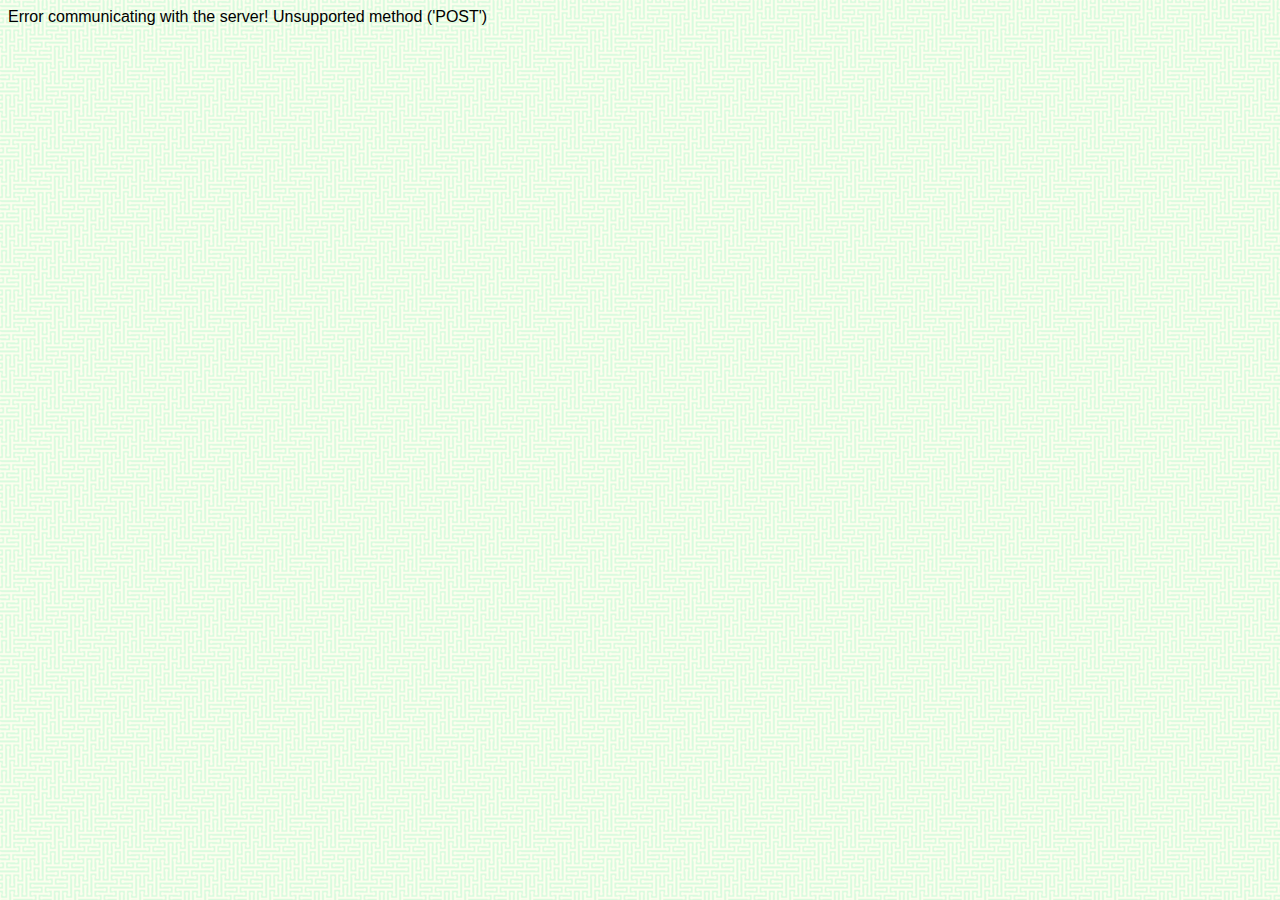
==== public_html/tictactoe/tictactoe.html @ 99f004c3 "modified verification condition" ====
<!DOCTYPE html>

<head xmlns="http://www.w3.org/1999/html">

        <title>TicTacToe</title>
        <link rel="stylesheet" href="tictactoe.css"> 
   		<link rel="stylesheet" type="text/css" href="../experiment-style.css" />


	<script type='text/javascript' >
		E = {};
	</script>
        <script src="../jquery-1.8.2.min.js"></script>
        <script src="../jcanvas.min.js"></script>

        <script src="../generic-tools.js"></script>    
        <script src="../experiment-tools.js"></script>       
        <script src="tictactoe-widget.js"></script>
        <script src="tictactoe.js"></script>        
    </head>
    <body>
    	
    	
    	
    	

		
		<div id="consent" class="page">
			<div class = "intro">

					<h2> Consent</h2>

				<p>
					Please consider this information carefully before deciding whether to accept this task.
				</p>
				<p>
					TITLE OF RESEARCH: Problem demonstrability as pruning of the solution space.

				</p>
				<p>
					PURPOSE OF RESEARCH: To examine problem solving performance.
				</p>
				<p>
					WHAT YOU WILL DO: You will be asked to solve a Tic-tac-toe game problem.
				</p>
				<p>
					TIME REQUIRED: Participation will take approximately 15-20 minutes.
				</p>
				<p>
					RISKS: There are no anticipated risks associated with participating in this study. The effects of participating should be comparable to those you would experience from viewing a computer monitor for 20 minutes and using a mouse.
				</p>
				<p>
					COMPENSATION: Upon completion of this task, you will receive a code to enter on the Amazon Mechanical Turk task page, and you will receive the amount that was indicated on the task page.
				</p>
				<p>
					CONFIDENTIALITY: Your participation in this study will remain confidential. Your responses will be assigned a code number.
					You will NOT be asked to provide your name. You will be asked to provide your age and gender.
					Throughout the experiment, we may collect data such as browser type, operating system version, mouse movements, and error rates.
					The records of this study will be kept private.
					We will delete your Amazon Mechnical Turk Worker ID once we process your task and payment (within 3 days of completing this task).
					In any sort of report we make public we will not include any information that will make
					it possible to identify you without your explicit consent.
					Research records will be kept in a locked file; only the researchers will have access to the records.
				</p>
				<p>
					PARTICIPATION AND WITHDRAWAL: Your participation in this study is voluntarily, and you may withdraw and return the task to Amazon Mechanical Turk at any time. You will receive a compensation only if you complete the task. You may withdraw at any time by closing the web page of the task.
				</p>

				<p>
					CONTACT: This study is conducted by researchers at the Technion - Israel Institute of Technology.
					If you have any questions or concerns about this study, please contact oamir@technion.ac.il.
				</p>

				<p>
					CONSENT: I have read the above information and the nature and purpose of this research have been sufficiently explained. I consent to take part in the study.
					I understand that I am free to withdraw at any time.
				</p>
				<p>
					<input type="checkbox" id="consentagree" onclick="onCheckbox()">
					I agree and will participate in this study.
				</p>
			</div>
		</div>
		<div id="demographics" class="page">
			<div class="intro demographics">
		
			
				<h2>First a Few Questions</h2>
				
				<table> 
					<tr>
						<td><p>Age</p></td>
						<td><input type="text" id="age" size="40" /></td>
					</tr>
					<tr>
						<td><p>Gender</p></td>
						<td> <select id="gender">
							<option value=""></option>					
							<option value="male">male</option>
							<option value="female">female</option>
							</select>
						</td>
					</tr>
					<tr>
						<td><p>Education</p> </td>
						<td> <select id="education">
							  <option value="">Select one...</option>
							  <option value="0" >Less than High School</option>
							  <option value="1" >High School/GED</option>
							  <option value="2" >College</option>
							  <option value="3" >Graduate Degree</option>				
							</select>
						</td>				
					</tr>
					<tr>
					</tr>
				</table>
		
			</div> 
		</div> 
		<div id="instructions" class="page">
			<div class="intro">
				<h1>
					Instructions - Tic-tac-toe
				</h1>
				
				<div class="question">
					<p> In this task you will play a version of the game Tic-tac-toe, your goal will be to find the best move given a starting position.
					
					</p>
					
					<p>
						You will have the opportunity to get a bonus based on your performance. If your solution is correct you get a bonus of $3.
					</p>
									
				</div>
				
				<div class="question">
					<div class="6by6">

					<img src="images/tut1.png" >

					This version of the game Tic-tac-toe is played on a 6x6 board as displayed on the right.  Please read the instructions carefully; there will be a quiz on the next step.
					</div>

					<div class="10by10">

						<img src="images/tut1_10.png" >

						This version of the game Tic-tac-toe is played on a 10x10 board as displayed on the right.  Please read the instructions carefully; there will be a quiz on the next step.
					</div>
				</div>

				<div class="question" id="monkey"> 

					<img class="6by6" src="images/tut2.png">

					<img class="10by10" src="images/tut2_10.png">

					Two players, X and O, take turns marking the spaces on the board.
				</div>

				<div class="question"> 
					<div class="6by6">
					<img src="images/tut3.png" >

					The player who succeeds in marking <strong> four </strong> neighboring spaces in a horizontal, vertical, or diagonal row wins the game. 
					
					<br><br>In the image on the right, O won the game by marking four spaces vertically.
					</div>
					<div class="10by10">
						<img src="images/tut3_10.png" >

						The player who succeeds in marking <strong> five </strong> neighboring spaces in a horizontal, vertical, or diagonal row wins the game.

						<br><br>In the image on the right, X won the game by marking five spaces vertically.
					</div>
				</div>

				<div class="question">
					<div class="6by6">
					<img src="images/tut4.png" >

					In this image X won by marking four spaces diagonally.
					</div>
					<div class="10by10">
						<img src="images/tut4_10.png" >

						In this image X won by marking five spaces diagonally.
					</div>
				</div>
	
			</div>
		</div> 
		
		<div id="quiz" class="page">
			<div class="intro">
				<div id="quizDiv">
				<h1>Please answer the following questions:</h1>
				
					<div class="question">
						<img class="6by6" src="images/q1.png" >
						<img class="10by10" src="images/q1_10.png" >
						<h3>Who won?</h3>
						<select id="q1">
							<option value="0">&nbsp;</option>
							<option value="1">nobody</option>
							<option value="2">X</option>
							<option value="3">O</option>
						</select>
					</div>
				
					<div class="question">
						<img class="6by6" src="images/q2.png" >
						<img class="10by10" src="images/q2_10.png" >
						<h3>Who won?</h3>
						<select id="q2">
							<option value="0"> &nbsp;</option>
							<option value="1">nobody</option>
							<option value="2">X</option>
							<option value="3">O</option>
						</select>
					</div>

					<div class="question">
						<img class="6by6" src="images/q3.png">
						<img class="10by10" src="images/q3_10.png">
						<h3>Who won?</h3>
						<select id="q3">
							<option value="0"> &nbsp;</option>
							<option value="1">nobody</option>
							<option value="2">X</option>
							<option value="3">O</option>
						</select>
					</div>

					<div class="question">
						<img class="6by6" src="images/q4.png">
						<img class="10by10" src="images/q4_10.png">
						<h3>X can win in one move. What is the move?</h3>
						<input type="text" id="q4" maxlength="2" size="2" />
						example: a1
					</div>

					<div class="question">
						<img class="6by6" src="images/q5.png">
						<img class="10by10" src="images/q5_10.png">
						<h3>O can win in one move. What is the move?</h3>
						<input type="text" id="q5" maxlength="2" size="2" />
						example: a1
					</div>

					<div class="question">
						<div>
						<div>
							<div id="exampleSolve">
							<h3>Your task will be to find the winning move for X, such that
								X wins no matter what the O player does. Below is an example, please read it carefully.</h3>
							</div>
							<div id="exampleVerify">
								<h3>Your task will be to determine whether a certain move that X makes will guarantee that
									X wins no matter what the O player does. Below is an example, please read it carefully.</h3>
							</div>
							<br>
								When solving the problem, you will be able to use an interactive board (like the one below) to try different strategies.
							<br><br>
							When you click a square, an X or an O will appear
								(depending on who's turn it is).
							<br>You will need to make moves for both players when trying
								out strategies. Both players should play as best as they can and try to win,
								so you will need to try to make the
								best moves you can for
									both X and O.

						</div>
						<div id="widget-container-practice" style="float: right">
							<div id="canvas-container-practice">
							</div>
							<div id="buttons-container-practice">
								<button id="reset-practice" class="reset">Reset</button>
								<button id="undo-practice" class="undo"> Undo</button>

							</div>
						</div>
						<div style="float: right; width: 320px; margin-left: 5px; margin-top: 50px;">
							<div class="6by6_solve">
								It is X's turn to play. In this position, X can force a win in 2 turns.
								This means that X can win the game by placing 2 more marks,
								even when the O player plays as best as possible to win as well.
								<br><br>
								In this example, X can guarantee a win by playing b3.
								After that, no matter what move O will make, X will still win. For example,
								if O plays e3, X will play a3 and win, and if O plays a3, X will play e3 and win. Note that O
								cannot threaten X in any other position, so O will surely lose this game.

								<br><br>Use the board to verify that X will indeed ensure a win in two moves by playing b3.
								<b>In the real task you will also be able to use an interactive board like this one. Please use it (and not pen and paper), because we want to see how people solve such problems.</b>
								<br> Each X move you play will show the move number so you can easily count how
								many moves you've played.
							</div>

							<div class="6by6_verify">
								It is X's turn to play. In this position, X can force a win in 2 turns.
								This means that X can win the game by placing 2 more marks,
								even when the O player plays as best as possible to win as well.
								<br><br>
								In this example, X can guarantee a win by playing b3 (square with thick boarder).
								After that, no matter what move O will make, X will still win. For example,
								if O plays e3, X will play a3 and win, and if O plays a3, X will play e3 and win. Note that O
								cannot threaten X in any other position, so O will surely lose this game.

								<br><br>Use the board to verify that X will indeed ensure a win in two moves by playing b3.
								<b>In the real task you will also be able to use an interactive board like this one. Please use it (and not pen and paper), because we want to see how people solve such problems.</b>
								<br> Each X move you play will show the move number so you can easily count how
								many moves you've played.
							</div>

							<div class="10by10_solve">
								It is X's turn to play. In this position, X can force a win in 2 turns.
								This means that X can win the game by placing 2 more marks,
								even when the O player plays as best as psossible to win as well.
								<br><br>
								In this example, X can guarantee a win by playing b3.
								After that, no matter what move O will make, X will still win. For example,
								if O plays f3, X will play a3 and win, and if O plays a3, X will play f3 and win. Note that O
								cannot threaten X in any other position, so O will surely lose this game.

								<br><br>Use the board to verify that X will indeed ensure a win in two moves by playing b3.
								<b>In the real task you will also be able to use an interactive board like this one. Please use it (and not pen and paper), because we want to see how people solve such problems.</b>

								<br> Each X move you play will show the move number so you can easily count how
								many moves you've played.
							</div>

							<div class="10by10_verify">
								It is X's turn to play. In this position, X can force a win in 2 turns.
								This means that X can win the game by placing 2 more marks,
								even when the O player plays as best as psossible to win as well.
								<br><br>
								In this example, X can guarantee a win by playing b3 (square with thick boarder).
								After that, no matter what move O will make, X will still win. For example,
								if O plays f3, X will play a3 and win, and if O plays a3, X will play f3 and win. Note that O
								cannot threaten X in any other position, so O will surely lose this game.

								<br><br>Use the board to verify that X will indeed ensure a win in two moves by playing b3.
								<b>In the real task you will also be able to use an interactive board like this one. Please use it (and not pen and paper), because we want to see how people solve such problems.</b>

								<br> Each X move you play will show the move number so you can easily count how
								many moves you've played.
							</div>

							<br><br>
							<div class="practice_solve">
							<b>First move to ensure a win for X is: </b>
							<input type="text" id="q6" maxlength="2" size="2" />
							</div>

							<div class="practice_verify">
								<b>Is b3 a winning move for X: </b>
								<select id="q6v">
									<option value="0"> &nbsp;</option>
									<option value="yes">Yes</option>
									<option value="no">No</option>
								</select>
							</div>


						</div>
					</div>
				</div>
			</div>

		</div>
	</div>

		<div id="explain" class="page">
			<div class="intro">
			<div id='explanation'>
				<br><br>
				Please briefly explain the strategy you used to solve the problem:
				<br><br>
							<textarea id="exp" rows="4" cols="100"></textarea>
			</div>
			</div>
		</div>


		<div id="experiment" class="page">

			<div class="intro">

				<div id="generalInstructions">
				<h2>Find the winning move for <span class="player">O</span>, such that <span class="player">O</span>
					wins no matter what <span class="otherPlayer">O</span> does.
					<br> Note that to win, a player needs to have <span class="streak">4</span> consecutive marks
					(row, column or diagonal).
					<br> If you answer correctly, you will be asked to play the game against the computer, so try to
					remember the moves you make.
					<br> You have 10 minutes to solve the problem. A timer is shown below. </h2><br>
				</div>

				<div id="generalInstructionsVerify">
					<h2>Is <span class="firstMove">d6</span> a winning move for <span class="player">O</span>? <br>
						If so, what is the next move X will need to make to ensure the win?
						<br>
						If not, what move can O make
						to block X?
						<br> Note that to win, a player needs to have <span class="streak">4</span> consecutive marks
						(row, column or diagonal).
						<br> After you submit your answer, you will be asked to explain your strategy and play the game against the computer, so try to
						remember the moves you make.
						<br> You have 10 minutes to solve the problem. A timer is shown below. </h2><br>
				</div>

				<div id="playGameInstructions">
					<h2>Good job, the first move you've chosen is correct!
						To see if the rest of your solution is correct, play the game against <span class="otherPlayer">O</span>.</h2>
					This time, when you use the board, the computer will be
					making the moves for <span class="otherPlayer">O</span>.
					Click continue once you think you've won the game. You'll have 3 minutes to complete this stage.
					<br> You cannot undo a single move at this stage, but you can reset the game to start over.

				</div>

				<h3 id = "timer">Time left: </h3>
				<h3 id = "timerFinal">Time left: </h3>
			
				<div id="widget-container" style="float: left">			
					<div id="canvas-container">				
					</div>
					<div id="buttons-container">
						<button id="reset" class="reset">Reset</button>
						<button id="undo" class="undo"> Undo</button>
						
					</div>

				</div>


				<div  style="float: left; width: 350px; margin-left: 50px; margin-top: 50px;">
					<div id='solve'>
					In this position <span class="player">O</span>  can force a win in <span class="turns" style="font-weight:bold ">4</span> turns.
					This means that <span class="player">O</span> can win the game by placing <span class="turns" style="font-weight:bold ">4</span> more marks,
						even when <span class="otherPlayer">O</span> plays to win as well.
						<br>
					<br><br>
					Find <span class="player">O</span>'s winning strategy.
						<br><br><b>Use the board to try out different strategies.</b>
						Each X move you play will show the move number so you can easily count how
						many moves you've played.
					</div>

					<div id="verify">
						<span class="player">X</span> can win the game in <b><span class="moves">5</span></b> moves no matter what
						O does. Is the first move to win the game <span class="firstMove">d6</span>
						(square shown with thick black border)?
						Assume that both players try their best to win the game.
						<br><br><b>Use the board to try out different strategies.</b>
						Each X move you play will show the move number so you can easily count how
						many moves you've played. <b>Note that it is now the turn of the O player (after X played the square shown with
						the thick black border).</b>
					</div>

					<div id = "play">
						The board as been reset to its starting position as now you will be playing against the computer.
						<br>
						For your convenience, this is a list of the moves you played on the board when solving the problem
						(after the last time you reset the board):
						<div id="moves">

						</div>
						<div id="verifyNote">

						</div>
					</div>

						<!--<p>If your solution is correct you will get a bonus of $1. </p>-->
						<p>You'll receive a bonus of $3 if you answer correctly and verify the solution on the board in the next screen</p>

					<br><br>
					<div id="answerSolution">
							<b>First move to win for <span class="player">O</span></b>:
							<input type="text" id="bestmove" maxlength="2" size="2" />
					</div>

					<div id="answerVerification">
						<b>Is <span class="firstMove">d6</span> a winning move for <span class="player">O</span></b>?:
						<select id="verification">
							<option value="0"> &nbsp;</option>
							<option value="yes">Yes</option>
							<option value="no">No</option>
						</select>
						<br><br>
						<div id="nextMoveVerification">
							<b>If you answered <i>"yes"</i>, what is the next move that X should play (after f3) to enforce the win? <br>
							If you answered <i>"no"</i>, what is the first move O should play to block X from winning?
								<br>
								Your answer:
							</b>:
							<input type="text" id="nextmove" maxlength="2" size="2" />
						</div>

					</div>
								<!--<br />-->
								<!--<br />-->
								<!--<b>Explain your winning strategy.</b> Be as detailed as possible, so that if someone else reads your solution they will be convinced:-->
								<!--<br />-->

								<!--<textarea id="solution" rows="16" cols="40"> </textarea>-->


					<div id = 'confidenceQuestion'>
						<br><br>
						<b>How confident are you in your solution?</b>
						<div>
							<ul class="likert">
								<li> Not at all confident </li>
								<li><input type="radio" name="confidence" value="1" /></li>
								<li><input type="radio" name="confidence" value="2" /></li>
								<li><input type="radio" name="confidence" value="3" /></li>
								<li><input type="radio" name="confidence" value="4" /></li>
								<li><input type="radio" name="confidence" value="5" /></li>
								<li> Very confident </li>
							</ul>
						</div>
					</div>


				</div>

			</div>
		</div>



		<div id="group" class="page">
			<div class="intro" >
				
				<div style="float:left;" id="suggest">
					
				</div>
				
				<div style="float: left; width: 350px; margin-left: 50px; margin-top: 50px;">
					<h3>Below are three solutions - your proposed solution, followed by two solutions proposed by other participants. </h3>
					<p>Please examine all solutions (yours and the two proposed solutions) and vote for ALL solutions you think are correct</p>

					<p>After the experiment you will be randomly matched with 3 other workers. If the majority of your group memebers
						 vote on correct solutions, each of you will get an additional bonus of 10 cents.</p>
					
					<p><input type="checkbox" id='cbown' value='own'/> Yours: <span id="own">?</span> </p>
					<p><input type="checkbox" id='cba' value='A'/> c6</p>
					<p><input type="checkbox" id='cbb' value='B'/> f3</p>							
				</div>
			
				<div>
					Please explain your voting:
					<textarea id="explanationVote" rows="16" cols="40" maxlength = "500" required = "required"></textarea>
				</div>
				
			</div>
		</div>		
		

		<div class="overlay" style="display: none;">
			<div class="overlay-error">
				<span class="orange">The browser window is too small. Please maximize the browser.</span>
			</div>
		</div>


		<div id="real" class="page">
			<div class="intro">
			Final Words
			</div>
		</div>


		
		<div id="final" class="page">
			<div class="intro">
				<p>You completed this task. Thank you!</p>
				<p>Please paste your code back in the amazon turk HIT. You have to paste the code in order to get paid.</p>	
				<p>This is your code:</p>				
				<span class='code'>
					code
				</span>
			</div>
		</div>



		

		
		
		
		<div id="buttonContainer">
			<button id="btnContinue" onclick="onContinue();">
				Continue
			</button>
		</div>
		
		<div id="preload">
			
		</div>
		
		

    </body>
</html>
---- public_html/tictactoe/tictactoe.css ----
#canvas {
	border: 0px solid blue; 
	cursor: pointer;

}

.reset {
	margin-left: 80px;
	padding: 10px; 

}

.undo {
	margin-left: 80px;
	padding: 10px; 
}








#splitinterface-widget-container{
	
	width: 1000px; 
	height: 500px;
	margin: auto;
	

	border: 1px solid #458FEA;
	border-top: 20px solid #458FEA;
	background-color: white;
	box-shadow: 0px 0px 3px 3px #CCC;
	
	-webkit-touch-callout: none;
	-webkit-user-select: none;
	-khtml-user-select: none;
	-moz-user-select: none;
	-ms-user-select: none;
	user-select: none;
}


#tball-con{
	height: 300px; 
}

#prompt-and-btnnext-container{

}

.likert li {
	float: left;
	list-style-type: none;
}

.overlay {
	z-index: 100; 
	position: absolute; 
	background-color: rgba(32,32,32,0.5);
	top: 0;
	left: 0; 

}

.overlay-error {
	margin: auto;
	text-align: center; 
	font-size: larger;

}

.orange {
	background-color: orange;
}

.category {
	float: left;
 

	background-color: #DDD;


}

.dropdown {
	display: none; 
	border: 1px solid #AAA; 
	
	position: absolute; 
	z-index: 1; 
	width: 154px; 
	background-color: #DDD; 
	
}


.header {
	padding: 1px; 
	background-image: url('icons/down-bg.png');		
}

.header:hover {
	background-color: #BBB; 
}

.siwidget-catheader {
		background-image: url('icons/down-bg.png');	
}

.siwidget-catheader, .siw-preditem {

	height: 40px;
	width: 32px; 
	padding: 0;
	margin: 0; 
	
}

.siwidget-catheader img, .siw-preditem img {
	width: 32px; 
	height: 32px; 
}

.siwidget-toolcon {

	padding-top: 8px; 
	padding-left: 8px; 
	padding-right: 8px;
	padding-bottom: 0px; 



	float: left; 	
}

.siwidget-toolcon:hover {
	background-color: orange;
}

.header img{
	width: 32px; 
	height: 32px; 
	
	margin: 2px; 

	display: block;  
}

.item {

	padding: 8px;  
	
	border: 1px solid rgba(0,0,0,0);
	
	width: 32px; 
	height: 32px; 

}

.item:hover {
	border: 1px solid rgba(200,200,200,1);
	background-color: orange; 
}









#example{
	border: 2px solid gray; 
}



#prompt img {
	width: 32px; 
	height: 32px; 
	margin: 32px;
}



#nextcon{

	width: 60px; 
	margin: auto; 
	padding: 16px;

}

#btnnext {
	padding: 12px; 
	font-size: 14px;
	width: 60px; 

}

.btn-highlight {
	background-color: orange; 
}





#buttonContainer{
	height: 50px;
	text-align: center;
	clear: both; 

}

#btnContinue{
	font-size: 20px;
	padding: 10px;
	margin: 20px;

}

#preload {
	display: none;
}

.question{
	margin: 20px; 
	padding: 20px;
	border: 2px solid grey; 
	overflow: hidden;

}

img {
	margin: 20px; 

	box-shadow: 1px 1px 12px #999; 
	
}


.question img {
	float: right;
}
---- public_html/experiment-style.css ----
body {

	font-family: Verdana, Sans-Serif;
	font-family: Verdana, Sans-Serif;
	background-image: url('body-bg.png')
} 

.demographics p{
	text-align: right !important;
}
.demographics td {
	padding-top: 10px; 
	border-top: 1px dashed #eee;
}

.demographics select {
	width: 100px;
}

.demographics input{
	width: 100px; 
}

.likert li {
	float: left;
	list-style-type: none;
}

.radioList li {
	list-style-type: none;
}

.timeUp { color: red; }



.requester{
	background-color: #FFF;

	background-position: left;
	background-repeat: no-repeat;
	padding: 0 10px;

	text-align:left;
	border-bottom: 1px dashed #EEE;
	 
	margin: 0; 

}



.requester p{
	padding-top: 10px; 
	margin: 0;
}

.requester img{

	display: block;
	margin: auto;
	box-shadow: 1px 1px 4px 4px #ccc;
	margin-top: 10px;
	margin-bottom: 10px; 
}


.worker{
	background-color: #FFF;

	background-position: right;
	background-repeat: no-repeat;
	padding: 0 10px; 
	text-align: left;

	margin: 0; 
	

	border-bottom: 1px dashed #EEE;
}

.worker p{
	font-weight: bold;
	font-size: 14px; 
	color: #228; 
	padding-top: 40px;
	padding-bottom: 20px;
	margin: 0;
}

.intro {
	width: 800px;
	margin: auto; 
	border: 2px solid #AAA; 
	text-align: left;
	padding: 16px;
	background-color: #FFF;
	font-size: 13px;
	overflow: hidden;

}

.introh3{
	width: 800px;
	margin: auto;
	border: 2px solid #AAA;
	text-align: left;
	padding: 16px;
	background-color: #FFF;
	font-size: 14px;
	overflow: hidden;

}

#share-buttons img {
	width: 35px;
	padding: 5px;
	border: 0;
	box-shadow: 0;
	display: inline;
}


.introh3 h2 {
	text-align: left;
}

.intro h2 {
	text-align: left;
}

.yellow {
	background-color: yellow;
}

.highlight {
	background-color: yellow;
}
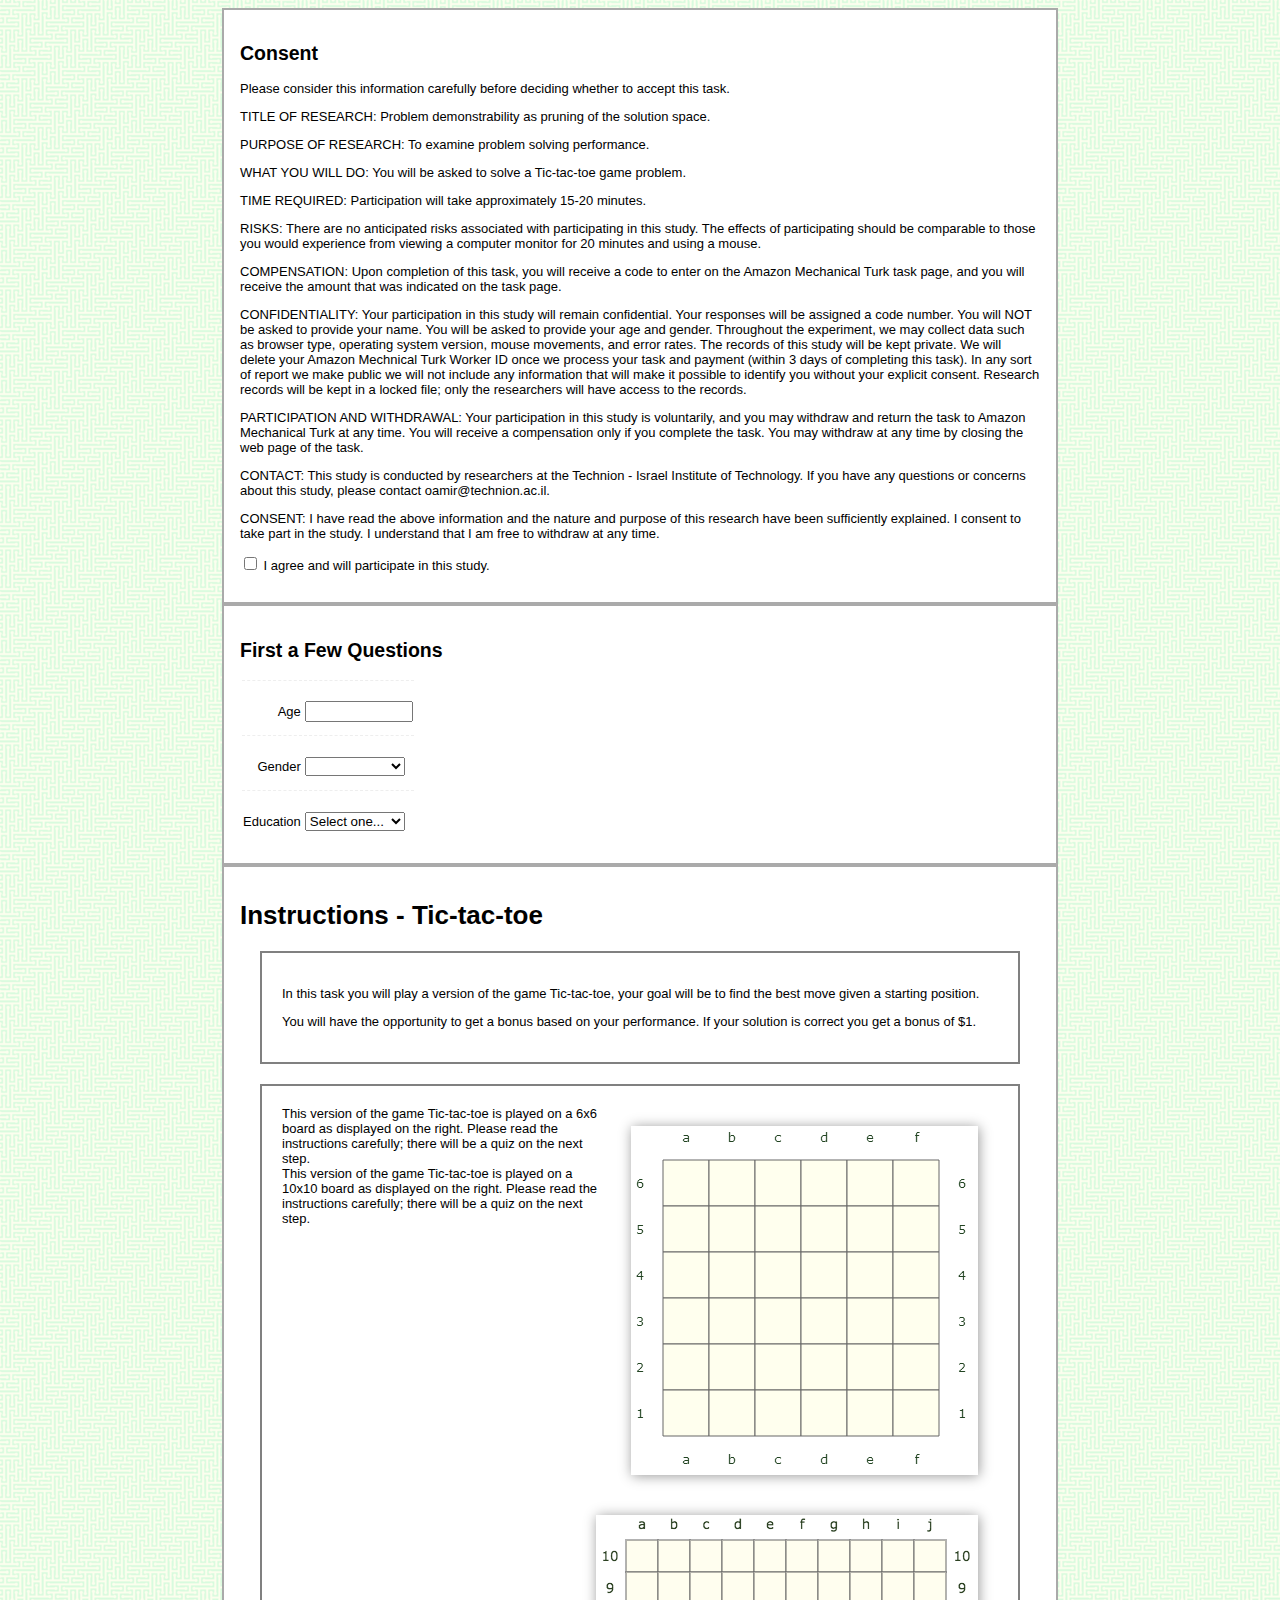
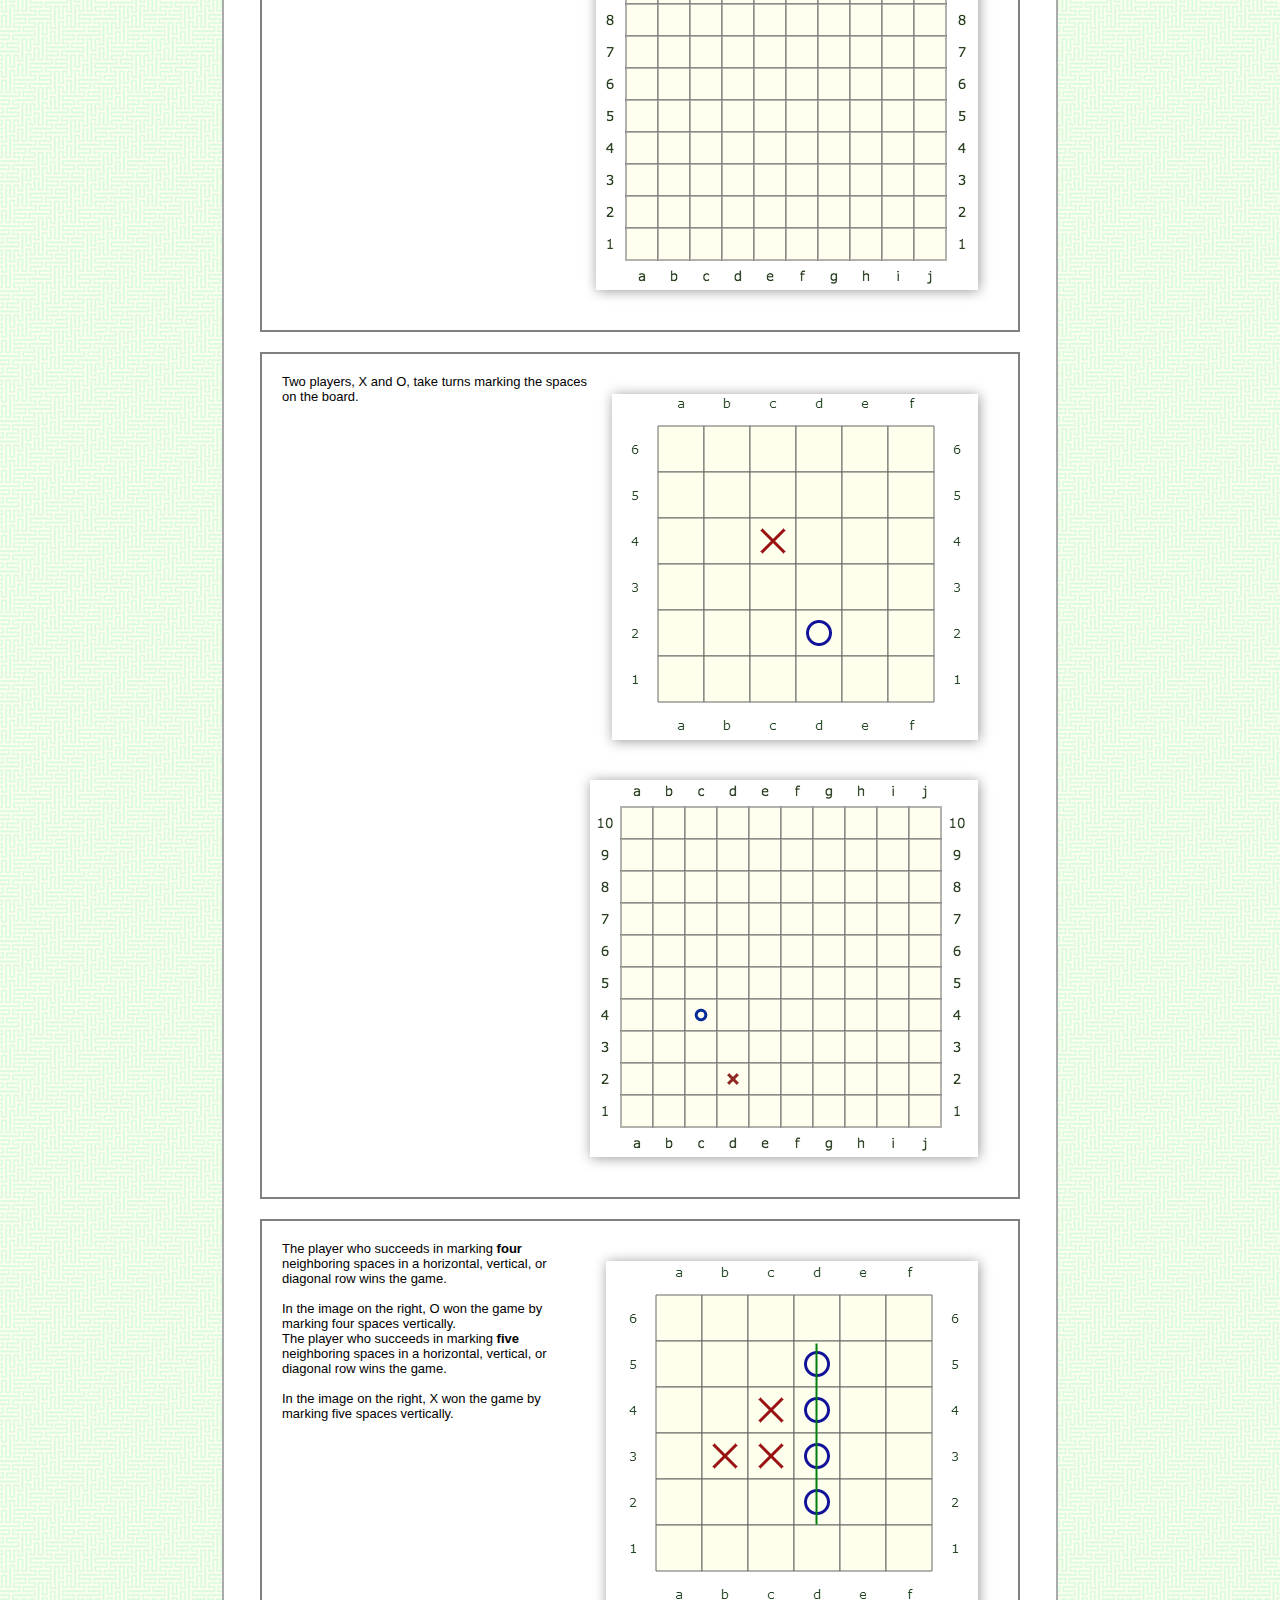
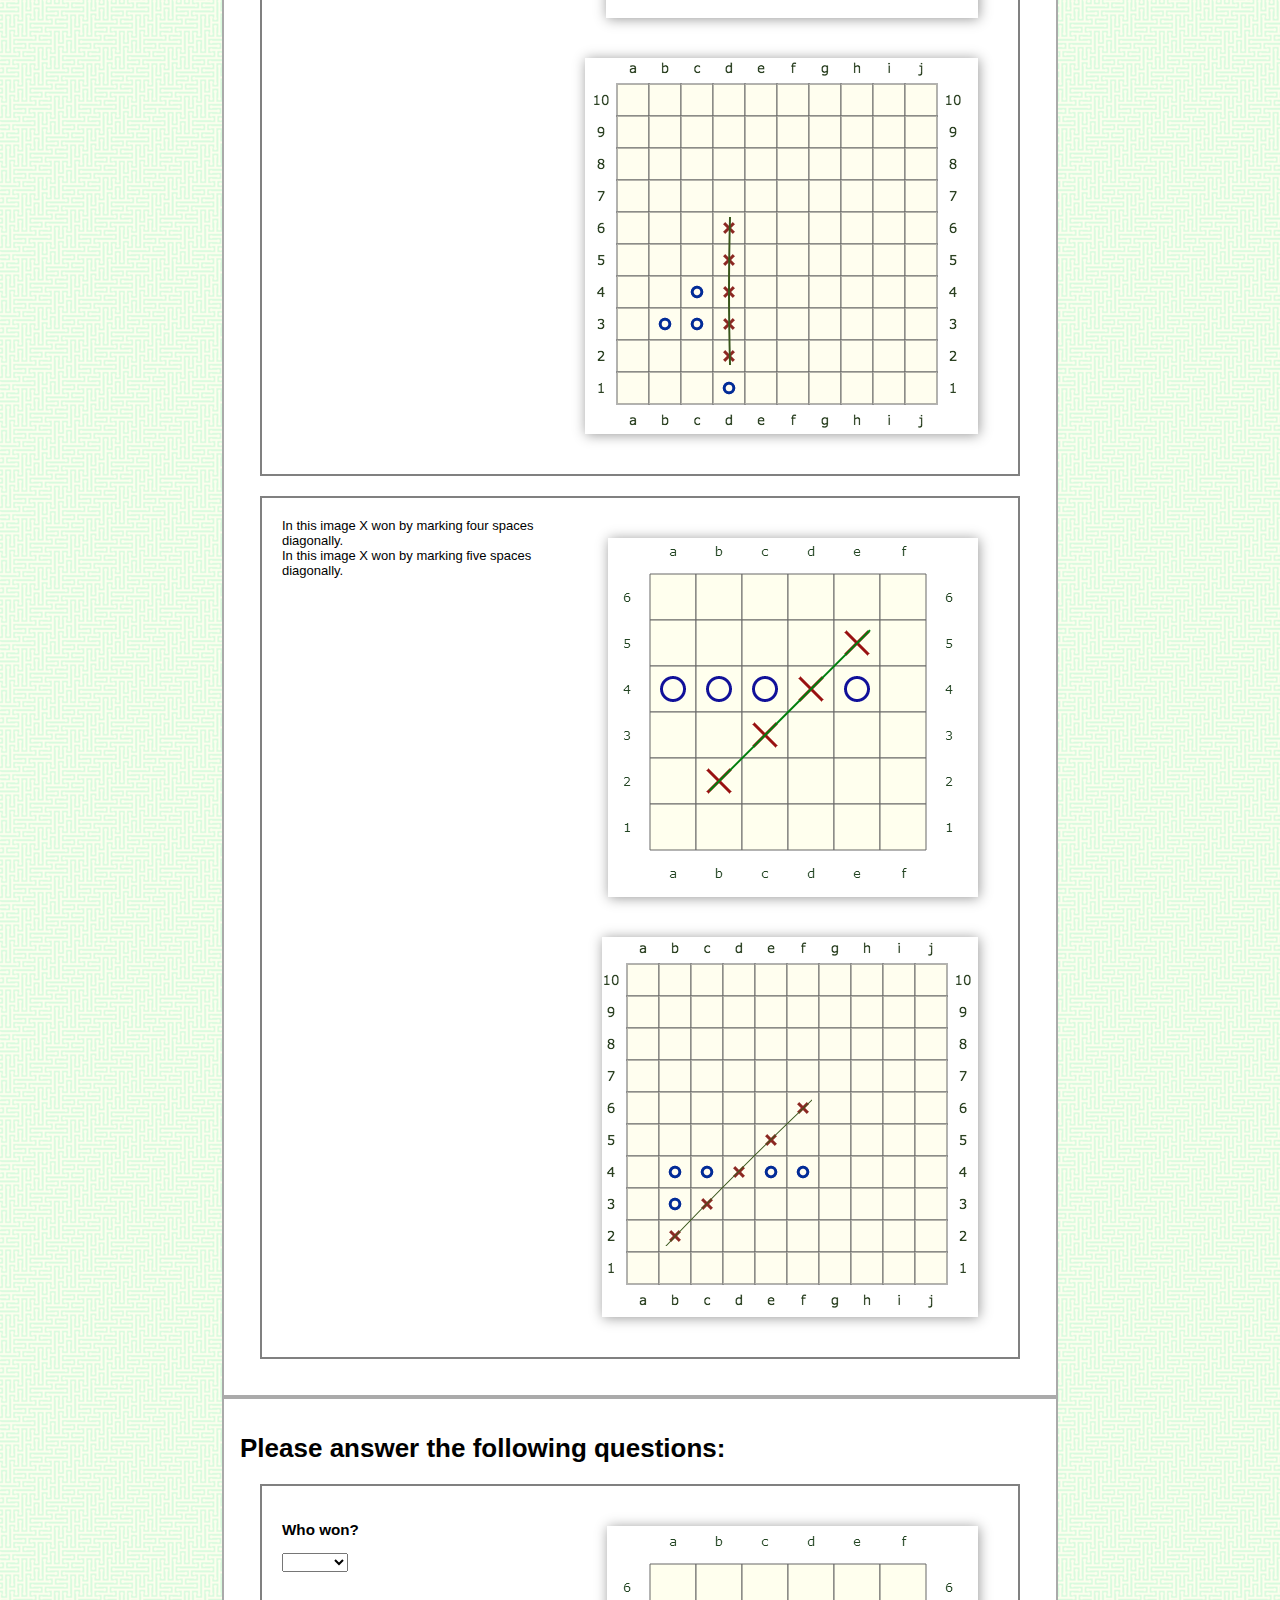
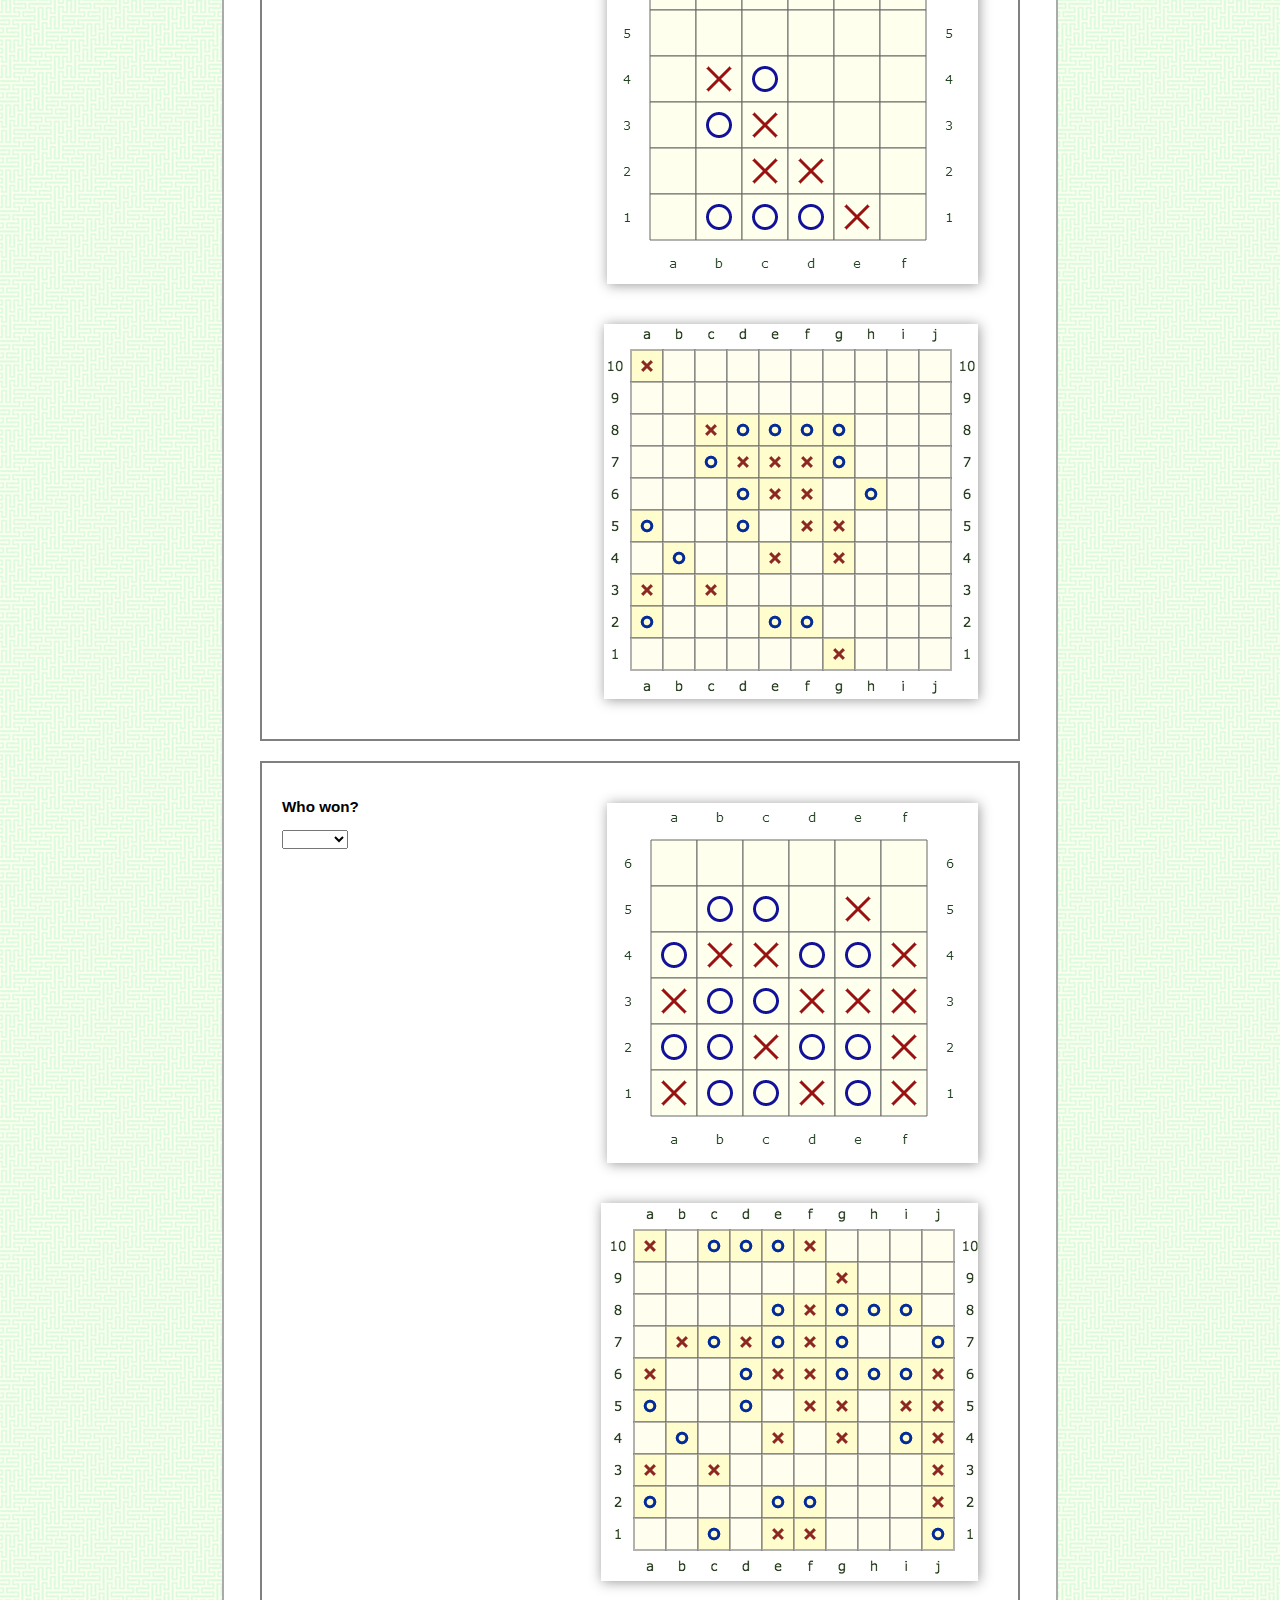
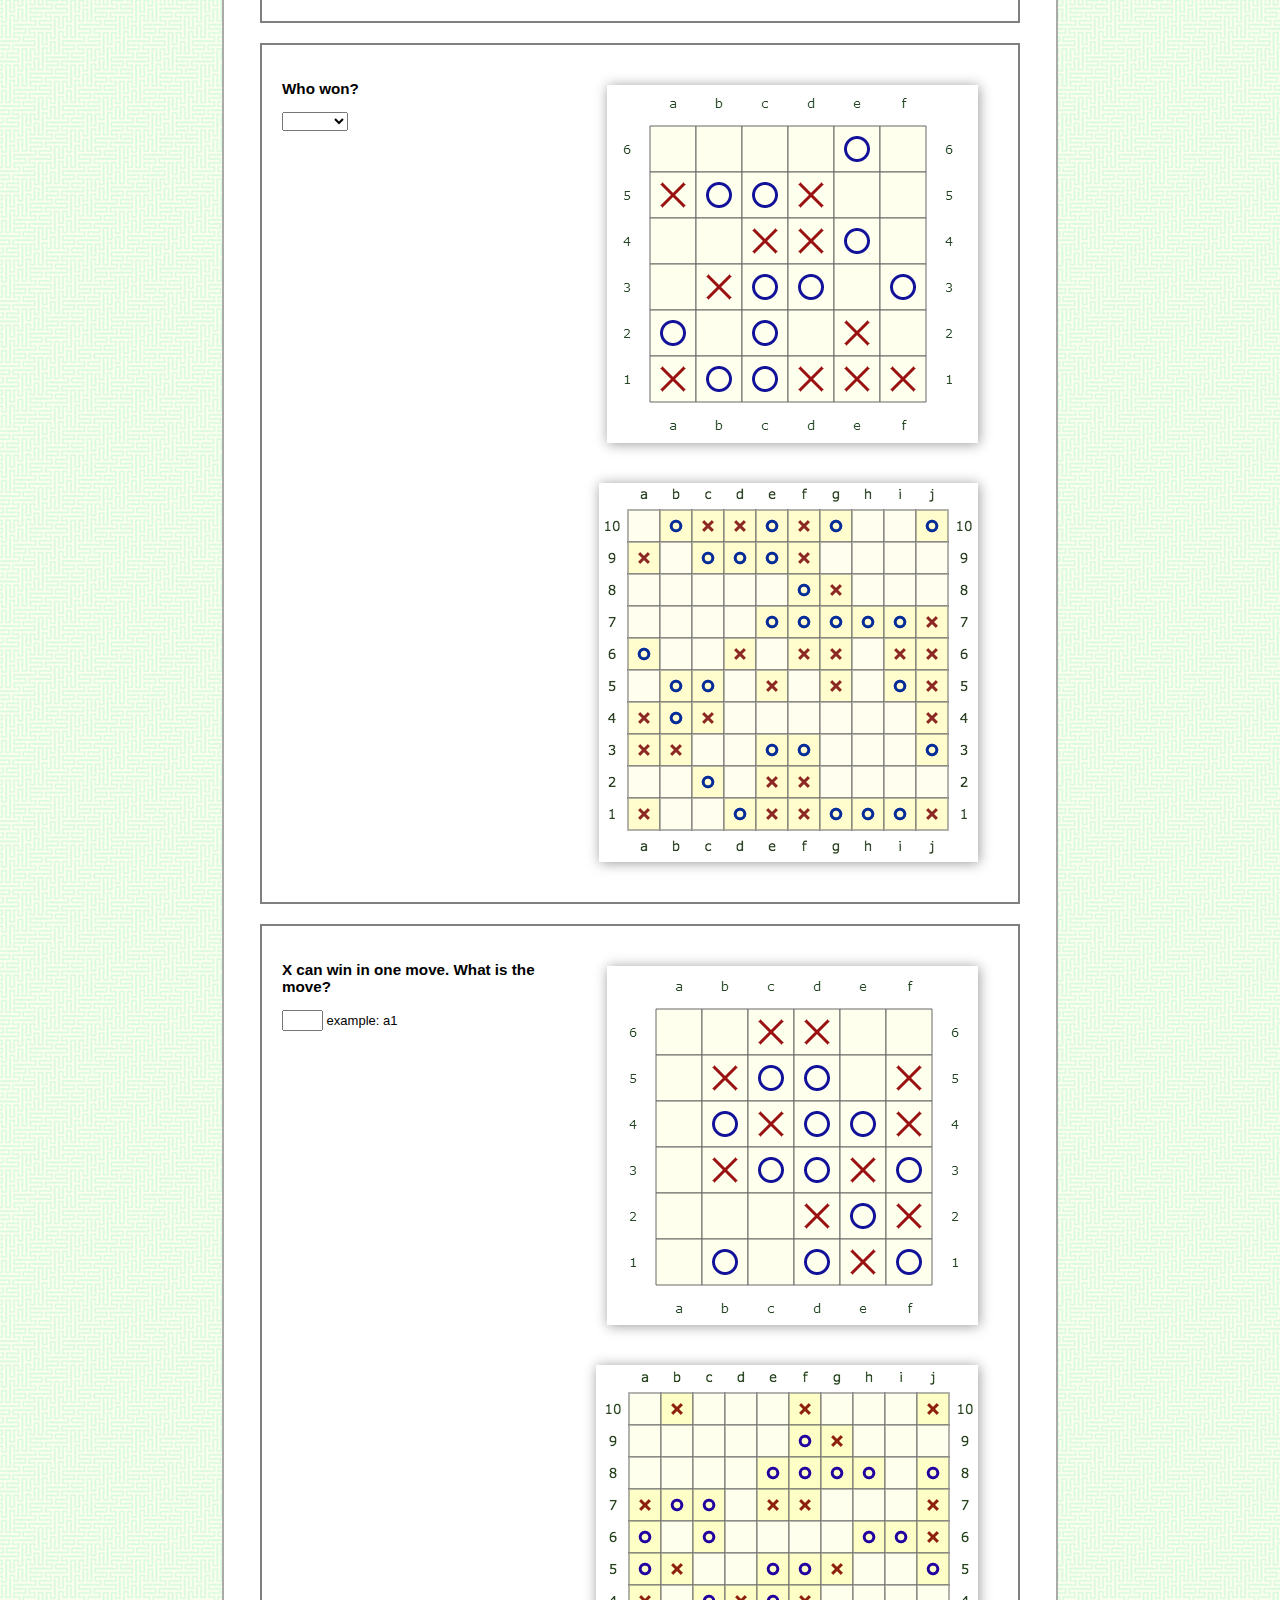
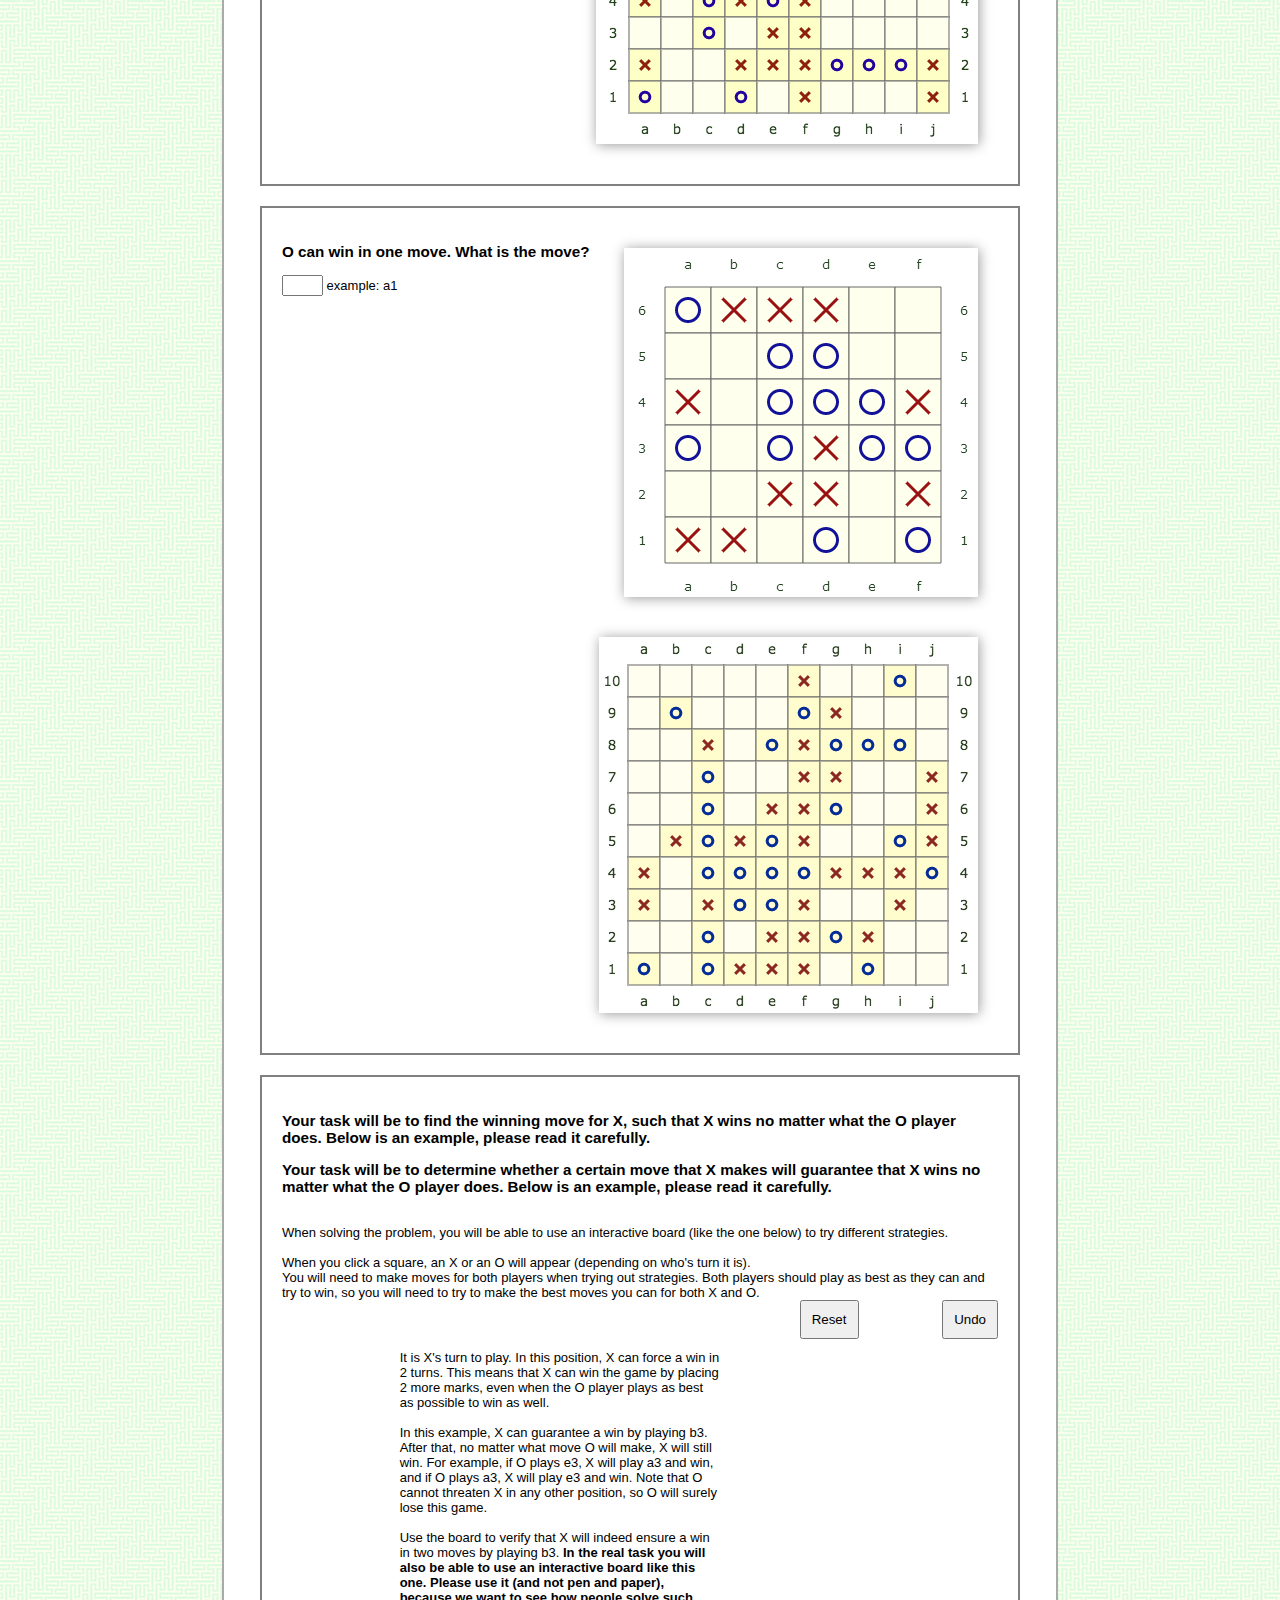
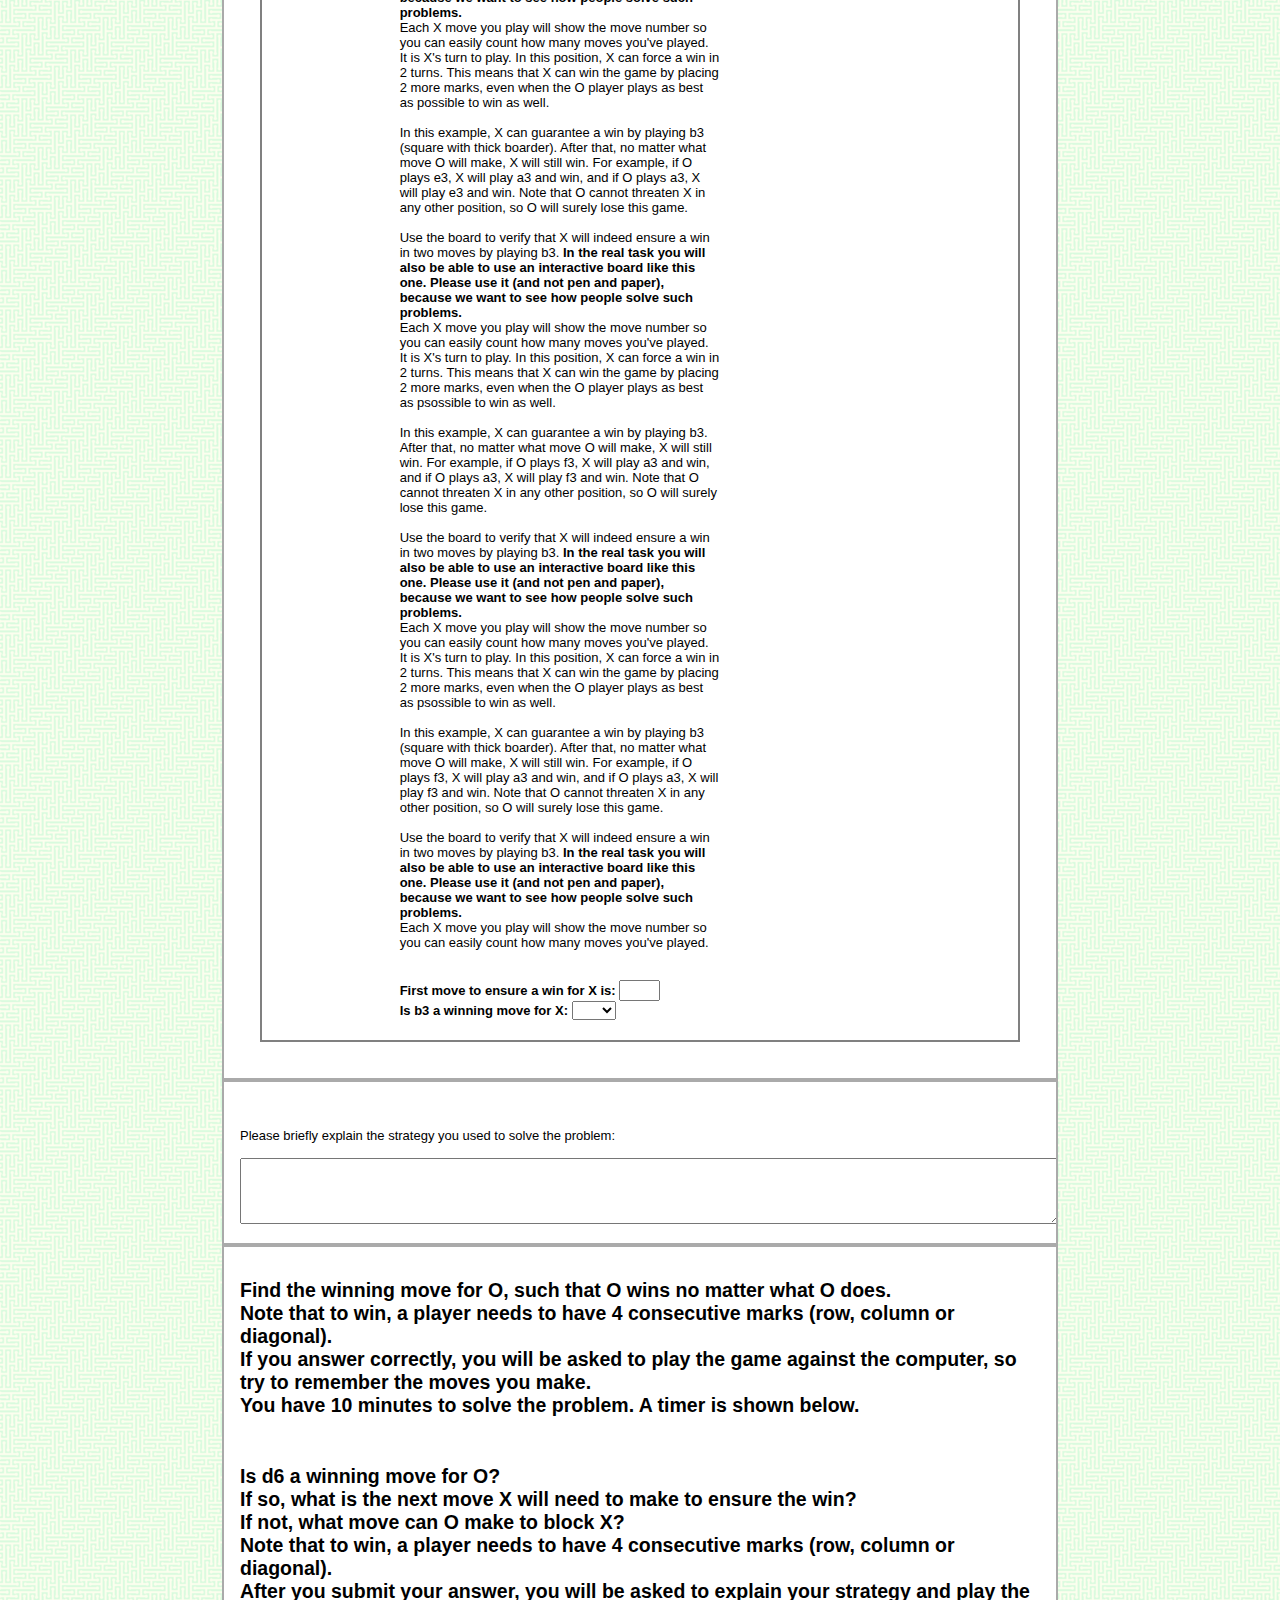
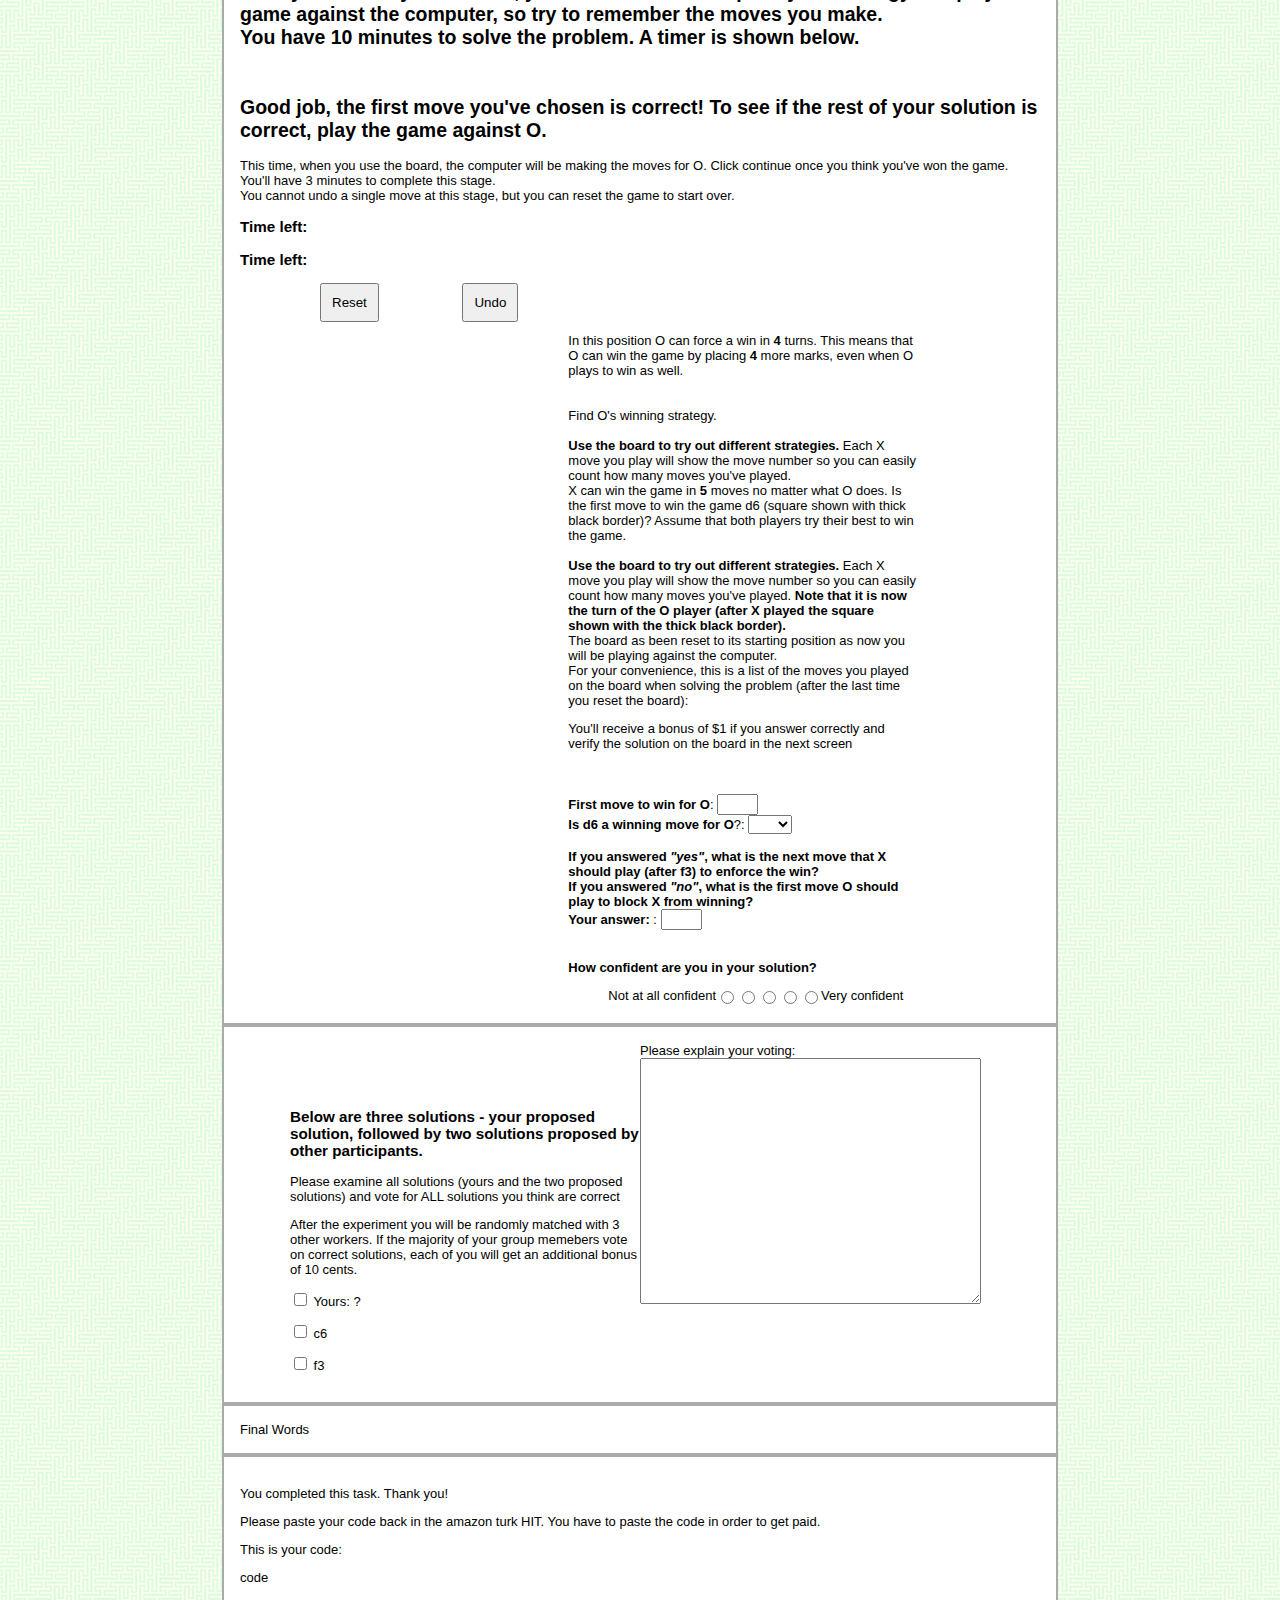
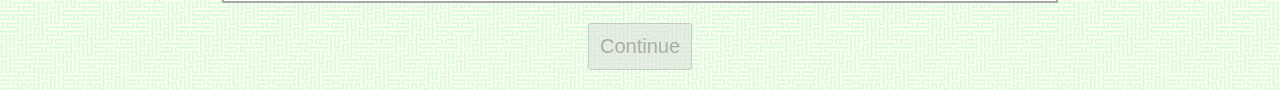
==== commit a459dd12: "$1 bonus" ====
--- a/public_html/tictactoe/tictactoe.html
+++ b/public_html/tictactoe/tictactoe.html
@@ -130,7 +130,7 @@
 					</p>
 					
 					<p>
-						You will have the opportunity to get a bonus based on your performance. If your solution is correct you get a bonus of $3.
+						You will have the opportunity to get a bonus based on your performance. If your solution is correct you get a bonus of $1.
 					</p>
 									
 				</div>
@@ -475,7 +475,7 @@
 					</div>
 
 						<!--<p>If your solution is correct you will get a bonus of $1. </p>-->
-						<p>You'll receive a bonus of $3 if you answer correctly and verify the solution on the board in the next screen</p>
+						<p>You'll receive a bonus of $1 if you answer correctly and verify the solution on the board in the next screen</p>
 
 					<br><br>
 					<div id="answerSolution">
